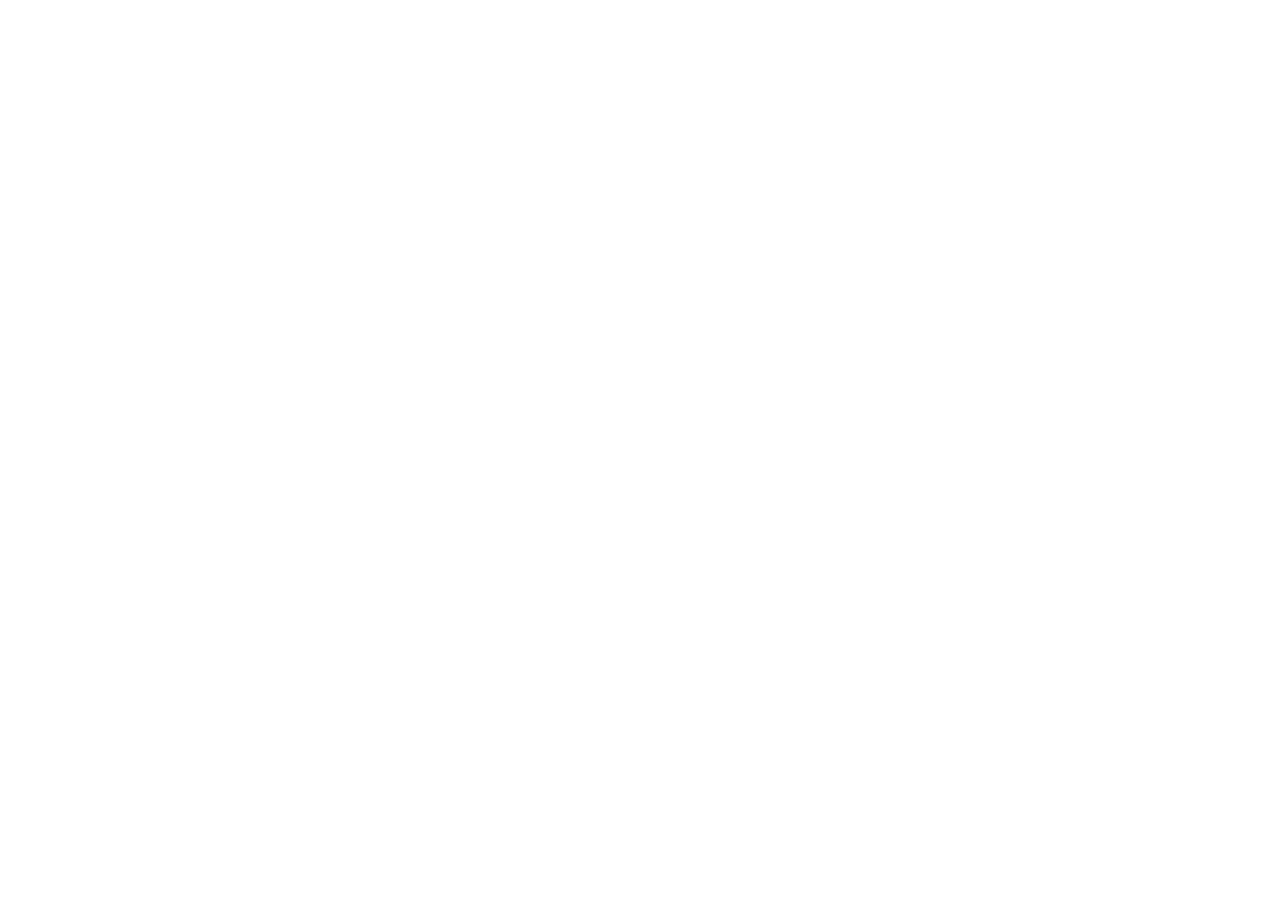
==== text.html @ c2434768 "first commit" ====
<!DOCTYPE html>
<html>
<head>
	<title></title>

	<link rel="stylesheet" href="https://maxcdn.bootstrapcdn.com/bootstrap/3.3.7/css/bootstrap.min.css" integrity="sha384-BVYiiSIFeK1dGmJRAkycuHAHRg32OmUcww7on3RYdg4Va+PmSTsz/K68vbdEjh4u" crossorigin="anonymous">

	<link rel="stylesheet" type="text/css" href="./resources/css/style.css">
</head>
<body>


	<script
		src="https://code.jquery.com/jquery-2.2.4.js"
		integrity="sha256-iT6Q9iMJYuQiMWNd9lDyBUStIq/8PuOW33aOqmvFpqI="
		crossorigin="anonymous">
	</script>

  <script
		src="https://maxcdn.bootstrapcdn.com/bootstrap/3.3.7/js/bootstrap.min.js" 
		integrity="sha384-Tc5IQib027qvyjSMfHjOMaLkfuWVxZxUPnCJA7l2mCWNIpG9mGCD8wGNIcPD7Txa"
		crossorigin="anonymous">
	</script>
</body>
</html>
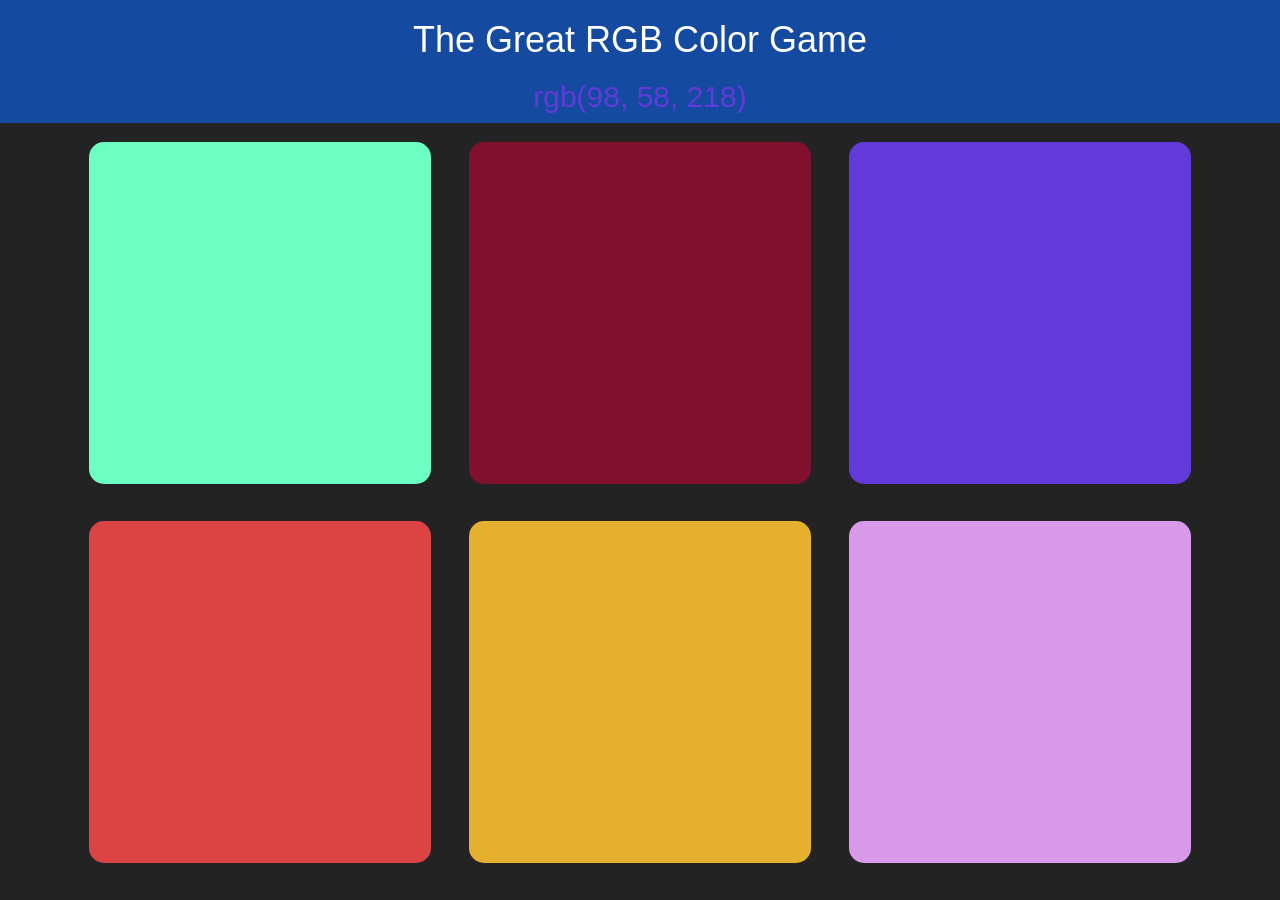
==== commit 8f78ea1c: "Main logic and some styling." ====
--- a/text.html
+++ b/text.html
@@ -9,6 +9,19 @@
 </head>
 <body>
 
+	<div id="gameTitle" class="container-fluid">
+		<h1>The Great RGB Color Game</h1>
+		<h2>rgb(0,0,0)</h2>
+	</div>
+
+	<div class="container">
+		<div class="square"></div>
+		<div class="square"></div>
+		<div class="square"></div>
+		<div class="square"></div>
+		<div class="square"></div>
+		<div class="square"></div>
+	</div>
 
 	<script
 		src="https://code.jquery.com/jquery-2.2.4.js"
@@ -21,5 +34,7 @@
 		integrity="sha384-Tc5IQib027qvyjSMfHjOMaLkfuWVxZxUPnCJA7l2mCWNIpG9mGCD8wGNIcPD7Txa"
 		crossorigin="anonymous">
 	</script>
+
+	<script type="text/javascript" src="./resources/js/doc.js"></script>
 </body>
 </html>
--- a/resources/css/style.css
+++ b/resources/css/style.css
@@ -0,0 +1,17 @@
+body {
+	background-color: #232323;
+	text-align: center;
+}
+
+.square {
+	width: 30%;
+	padding-bottom: 30%;
+	float: left;
+	margin: 1.66%;
+	border-radius: 15px;
+}
+
+#gameTitle {
+	background-color: rgb(20, 74, 160);
+	color: white;
+}
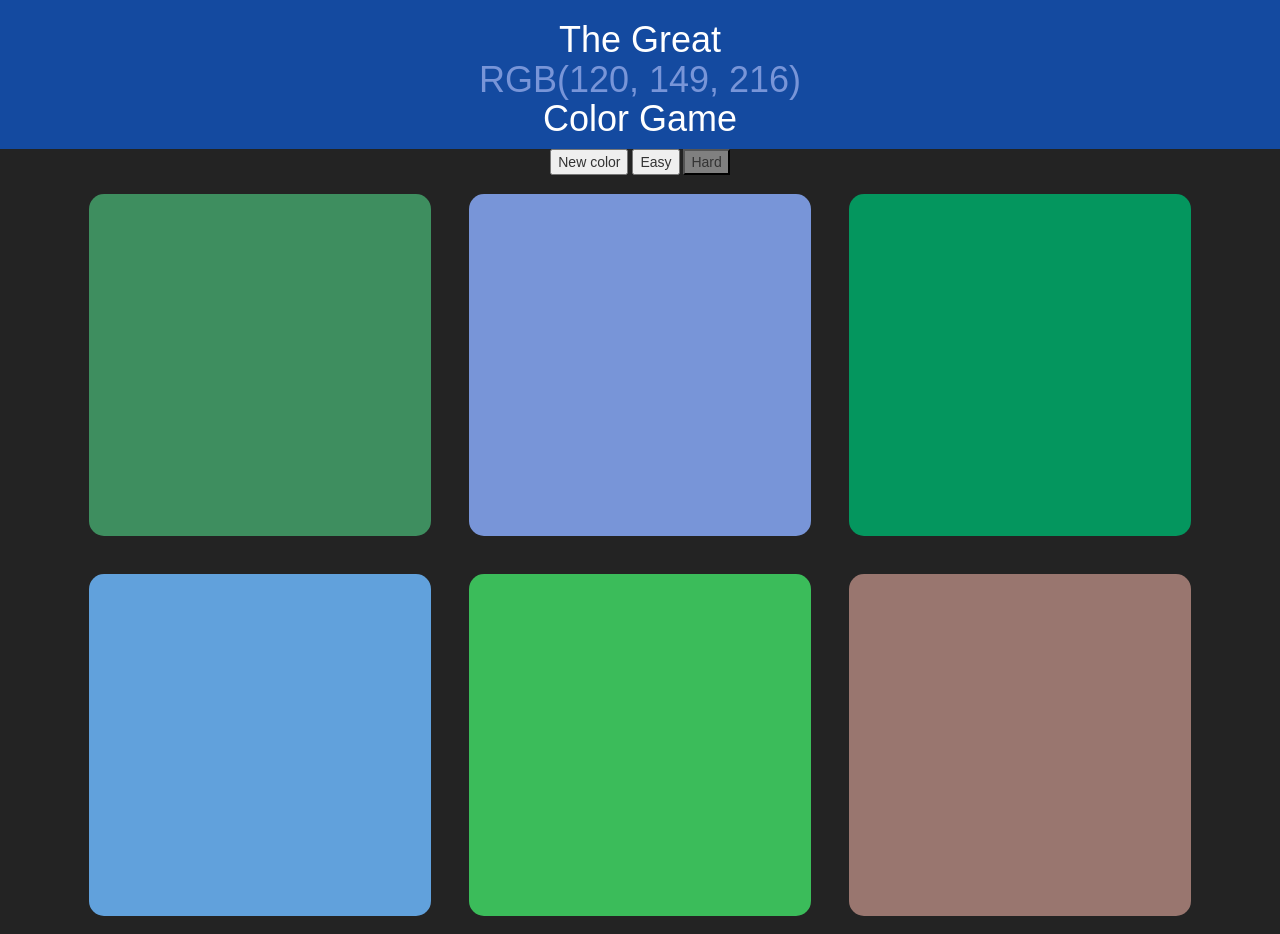
==== commit 5869de84: "Added replay and difficulty buttons" ====
--- a/text.html
+++ b/text.html
@@ -10,8 +10,13 @@
 <body>
 
 	<div id="gameTitle" class="container-fluid">
-		<h1>The Great RGB Color Game</h1>
-		<h2>rgb(0,0,0)</h2>
+		<h1>The Great<br><span class="chosen">RGB</span><br>Color Game</h1>
+	</div>
+
+	<div class="container-fluid">
+		<button id="refresh">New color</button>
+		<button id="easy" class="difficulty">Easy</button>
+		<button id="hard" class="difficulty">Hard</button>
 	</div>
 
 	<div class="container">
--- a/resources/css/style.css
+++ b/resources/css/style.css
@@ -9,9 +9,15 @@
 	float: left;
 	margin: 1.66%;
 	border-radius: 15px;
+	background-color: #232323;
+}
+
+.selected {
+	background-color: gray;
 }
 
 #gameTitle {
 	background-color: rgb(20, 74, 160);
 	color: white;
-}+}
+
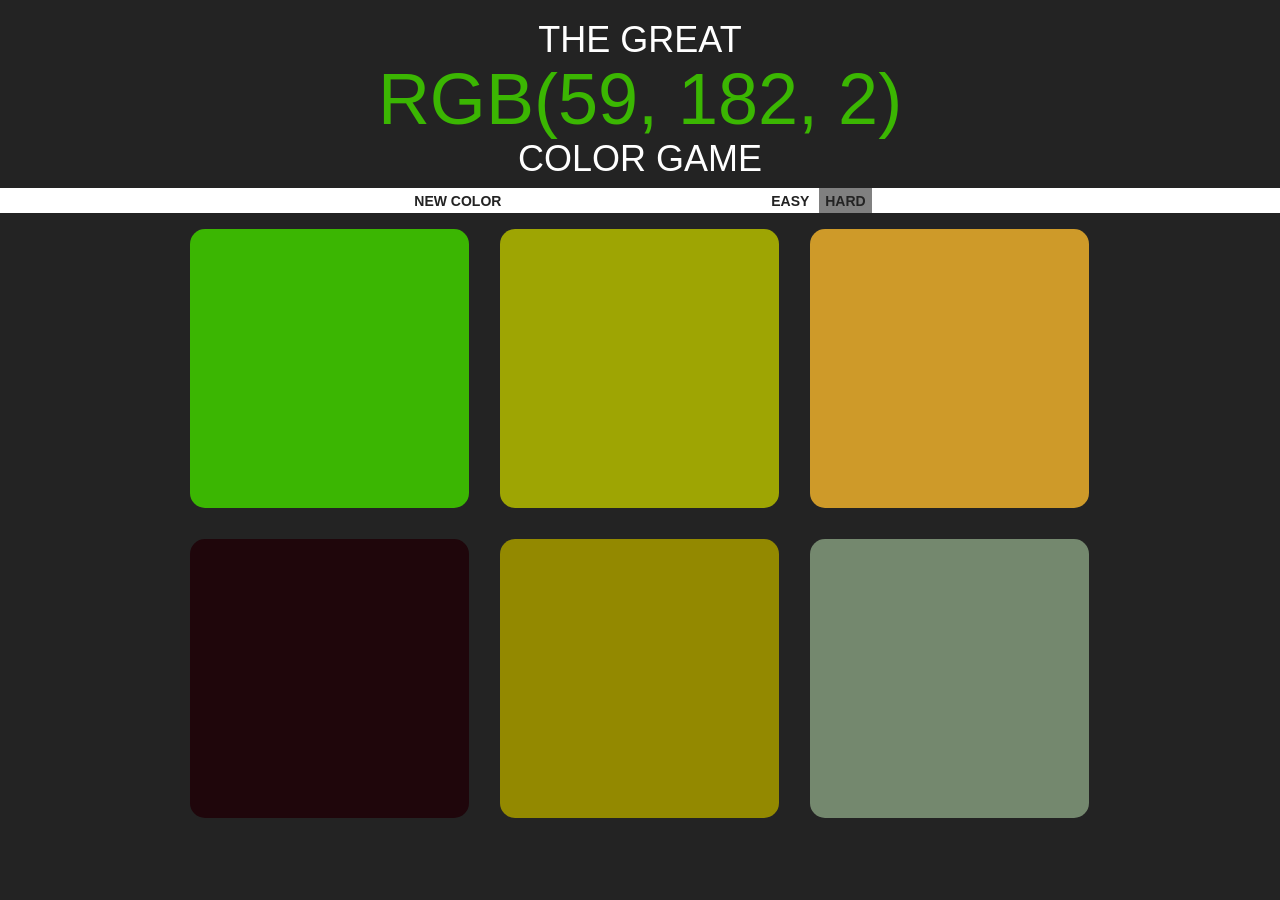
==== commit 69541aa0: "styled buttons, added a message to user" ====
--- a/text.html
+++ b/text.html
@@ -13,13 +13,14 @@
 		<h1>The Great<br><span class="chosen">RGB</span><br>Color Game</h1>
 	</div>
 
-	<div class="container-fluid">
+	<div class="container-fluid band">
 		<button id="refresh">New color</button>
+		<span id="message"></span>
 		<button id="easy" class="difficulty">Easy</button>
 		<button id="hard" class="difficulty">Hard</button>
 	</div>
 
-	<div class="container">
+	<div class="container color_squares">
 		<div class="square"></div>
 		<div class="square"></div>
 		<div class="square"></div>
@@ -34,7 +35,7 @@
 		crossorigin="anonymous">
 	</script>
 
-  <script
+  	<script
 		src="https://maxcdn.bootstrapcdn.com/bootstrap/3.3.7/js/bootstrap.min.js" 
 		integrity="sha384-Tc5IQib027qvyjSMfHjOMaLkfuWVxZxUPnCJA7l2mCWNIpG9mGCD8wGNIcPD7Txa"
 		crossorigin="anonymous">
--- a/resources/css/style.css
+++ b/resources/css/style.css
@@ -1,6 +1,24 @@
 body {
 	background-color: #232323;
 	text-align: center;
+}
+
+button {
+	border: none;
+	height: 100%;
+	background-color: white;
+	text-transform: uppercase;
+	font-weight: bold;
+	color: #232323;
+	transition: all 0.3s;
+	-webkit-transition: all 0.3s;
+	-moz-transition: all 0.3s;
+	outline: none;
+}
+
+button:hover {
+	color: white;
+	background-color: #232323;
 }
 
 .square {
@@ -10,14 +28,41 @@
 	margin: 1.66%;
 	border-radius: 15px;
 	background-color: #232323;
+	transition: background 0.6s;
+	-webkit-transition: background 0.6s;
+	-moz-transition: background 0.6s;
 }
 
 .selected {
 	background-color: gray;
 }
 
-#gameTitle {
-	background-color: rgb(20, 74, 160);
-	color: white;
+.color_squares {
+	max-width: 75%;
 }
 
+.chosen {
+	font-size: 200%;
+}
+
+#gameTitle {
+	background-color: #232323;
+	color: white;
+	text-transform: uppercase;
+	transition: background 0.6s;
+	-webkit-transition: background 0.6s;
+	-moz-transition: background 0.6s;
+}
+
+#message {
+	display: inline-block;
+	text-transform: uppercase;
+	font-weight: bold;
+	color: #232323;
+	width: 20%;
+}
+
+.band {
+	background-color: white;
+	height: 25px;
+}
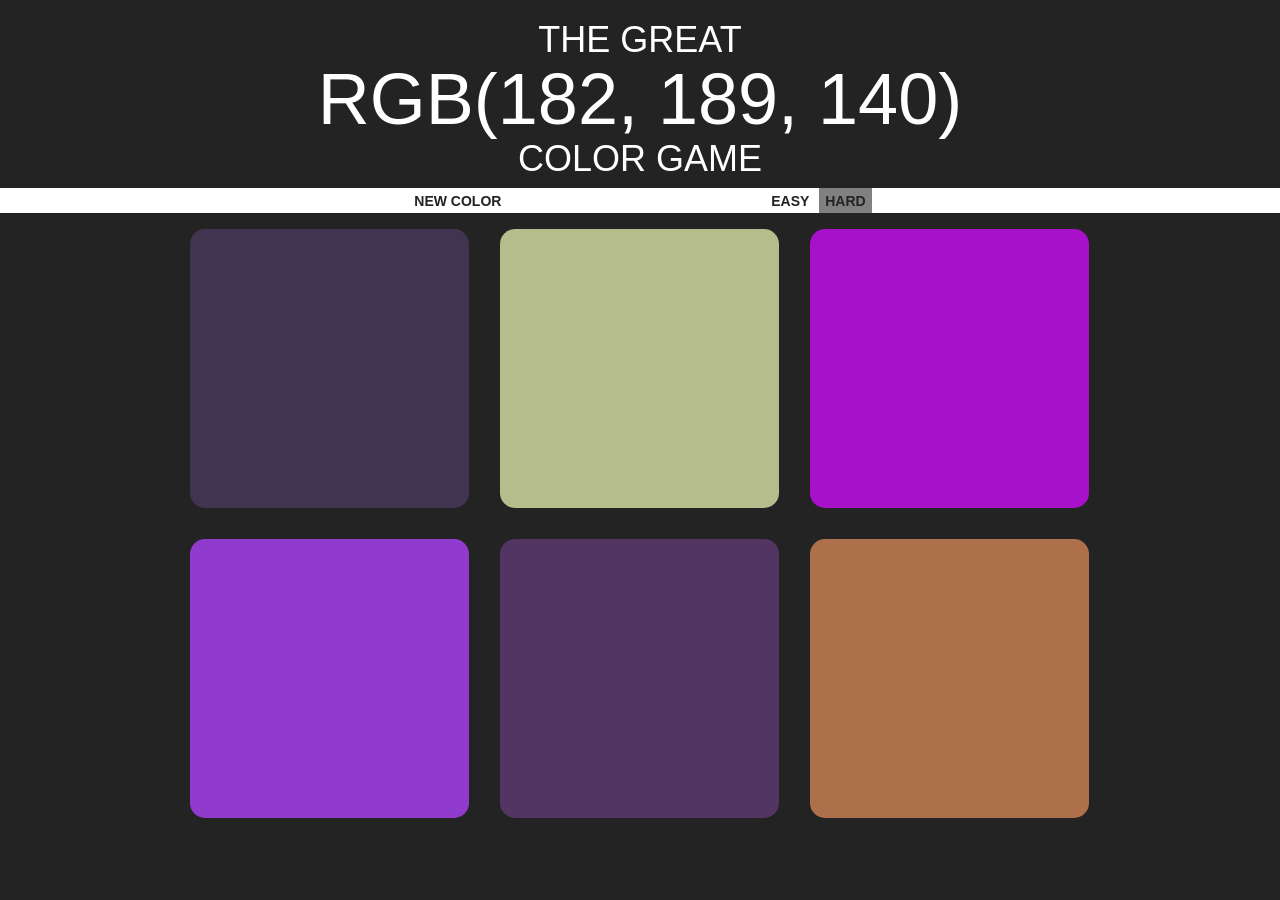
==== commit ebcc5799: "Added Title" ====
--- a/text.html
+++ b/text.html
@@ -1,7 +1,7 @@
 <!DOCTYPE html>
 <html>
 <head>
-	<title></title>
+	<title>Color Picking Game</title>
 
 	<link rel="stylesheet" href="https://maxcdn.bootstrapcdn.com/bootstrap/3.3.7/css/bootstrap.min.css" integrity="sha384-BVYiiSIFeK1dGmJRAkycuHAHRg32OmUcww7on3RYdg4Va+PmSTsz/K68vbdEjh4u" crossorigin="anonymous">
 
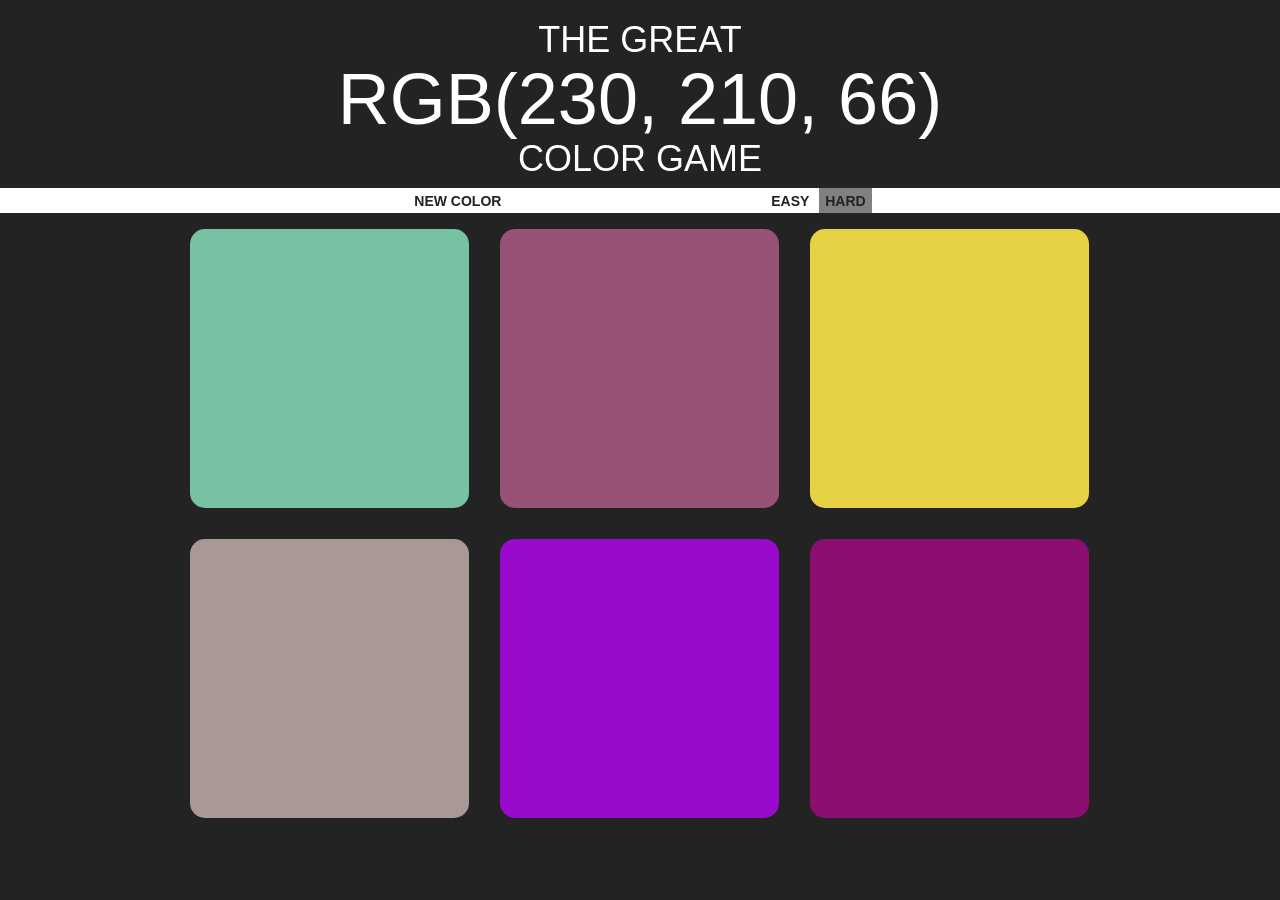
==== commit 0ac3b90f: "Changed Title Again" ====
--- a/text.html
+++ b/text.html
@@ -1,7 +1,7 @@
 <!DOCTYPE html>
 <html>
 <head>
-	<title>Color Picking Game</title>
+	<title>A Color Picking Game</title>
 
 	<link rel="stylesheet" href="https://maxcdn.bootstrapcdn.com/bootstrap/3.3.7/css/bootstrap.min.css" integrity="sha384-BVYiiSIFeK1dGmJRAkycuHAHRg32OmUcww7on3RYdg4Va+PmSTsz/K68vbdEjh4u" crossorigin="anonymous">
 
